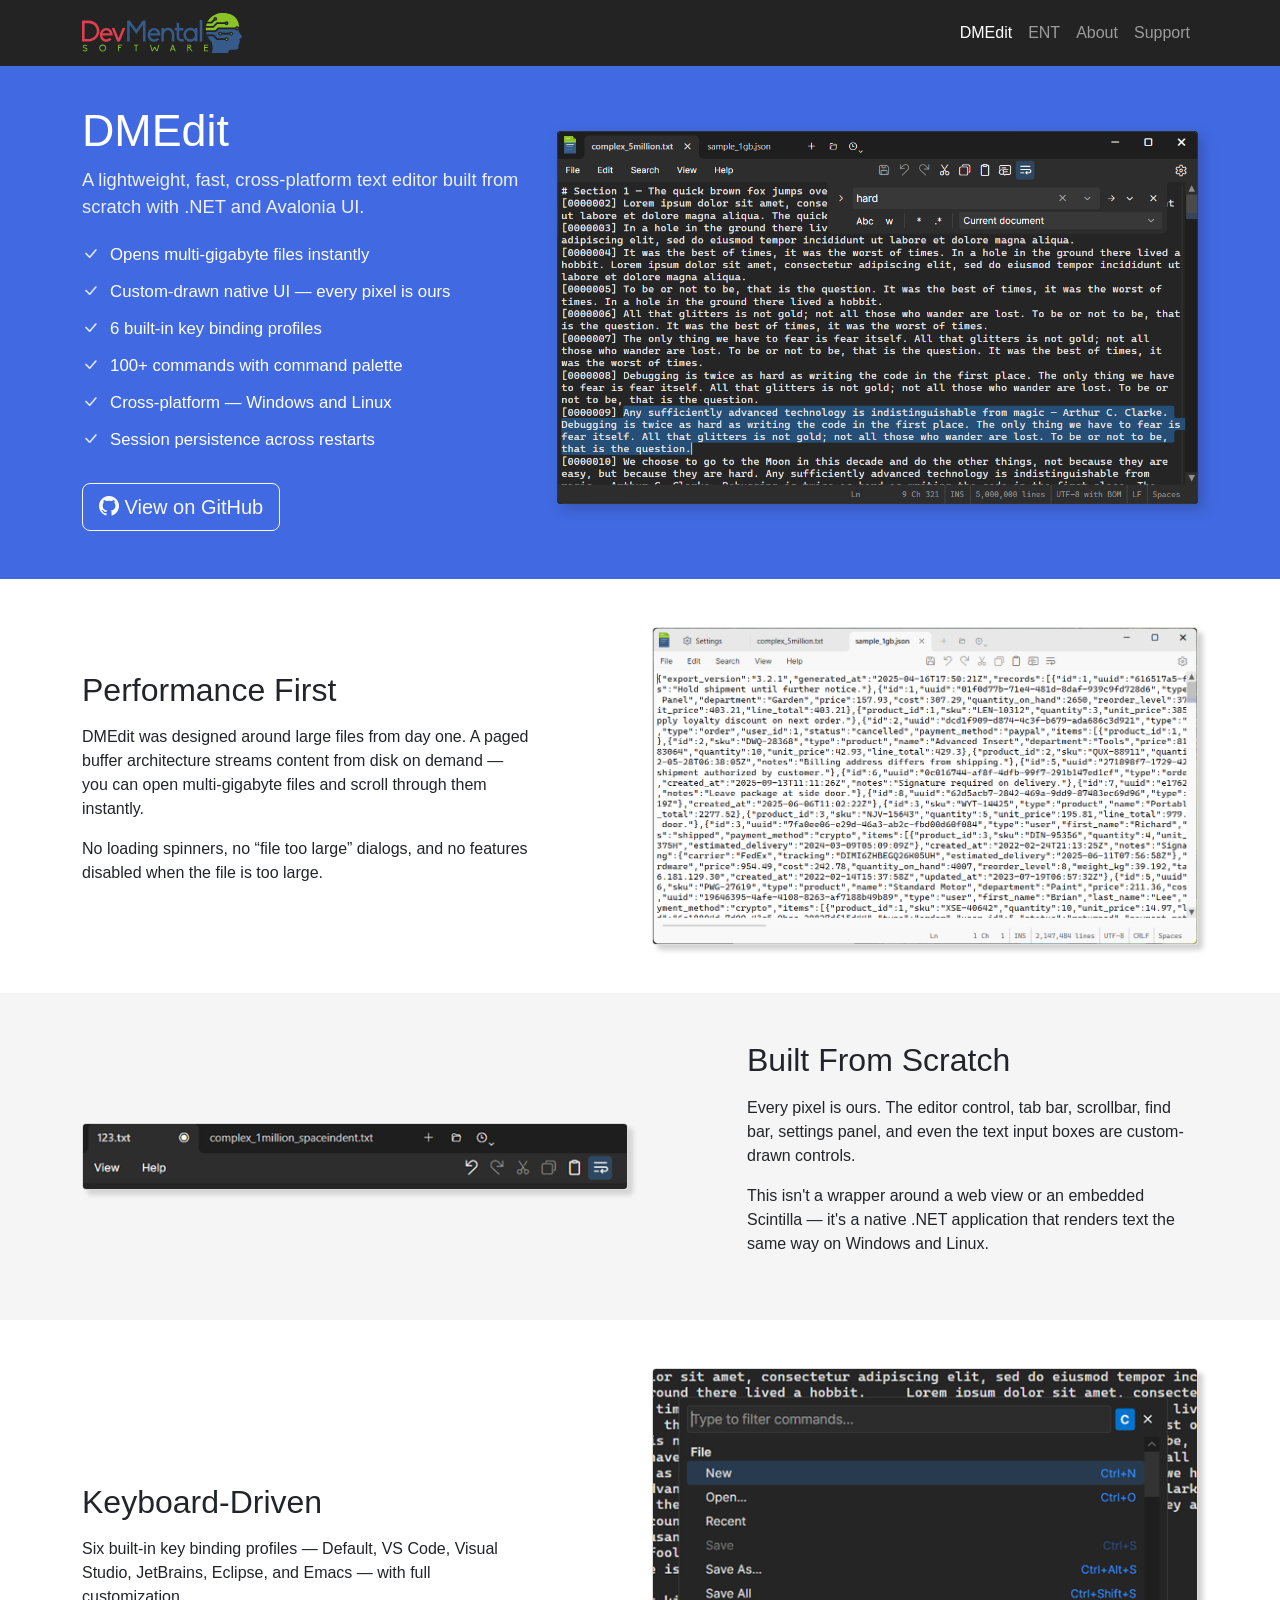
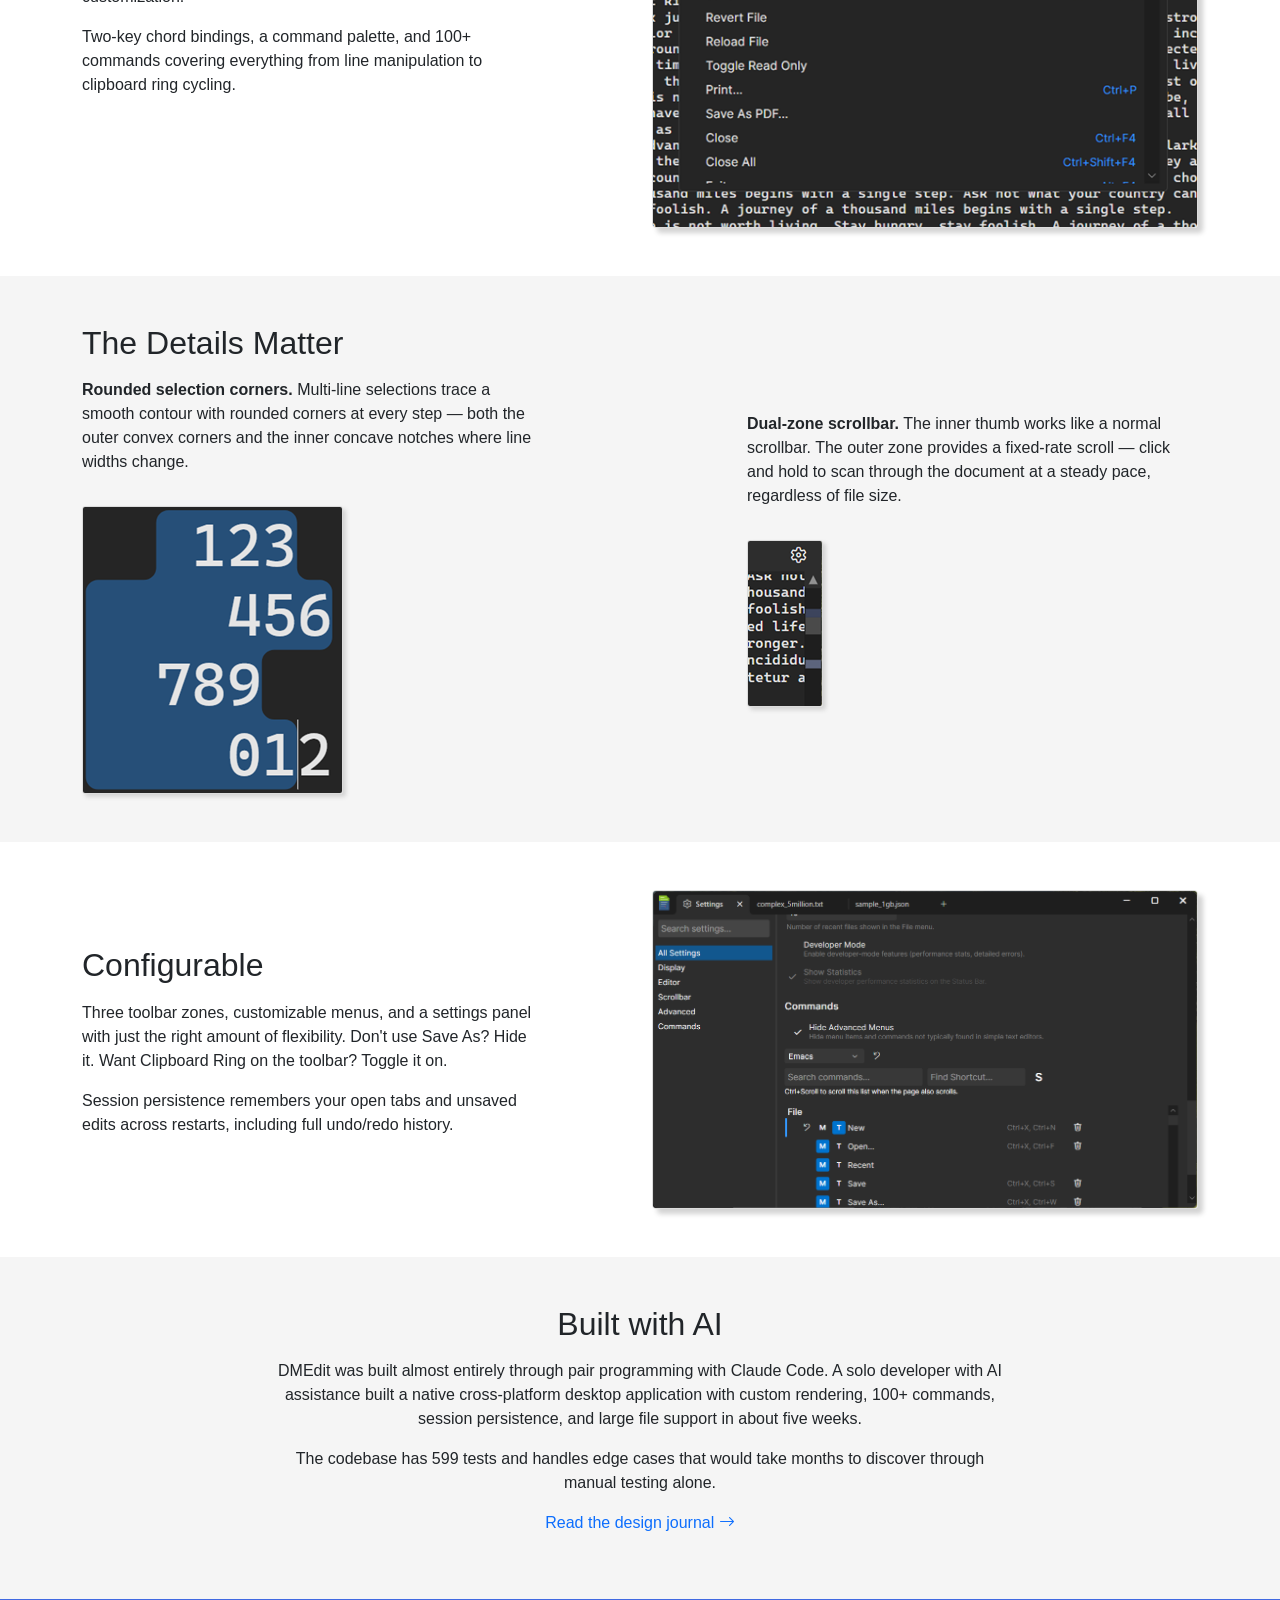
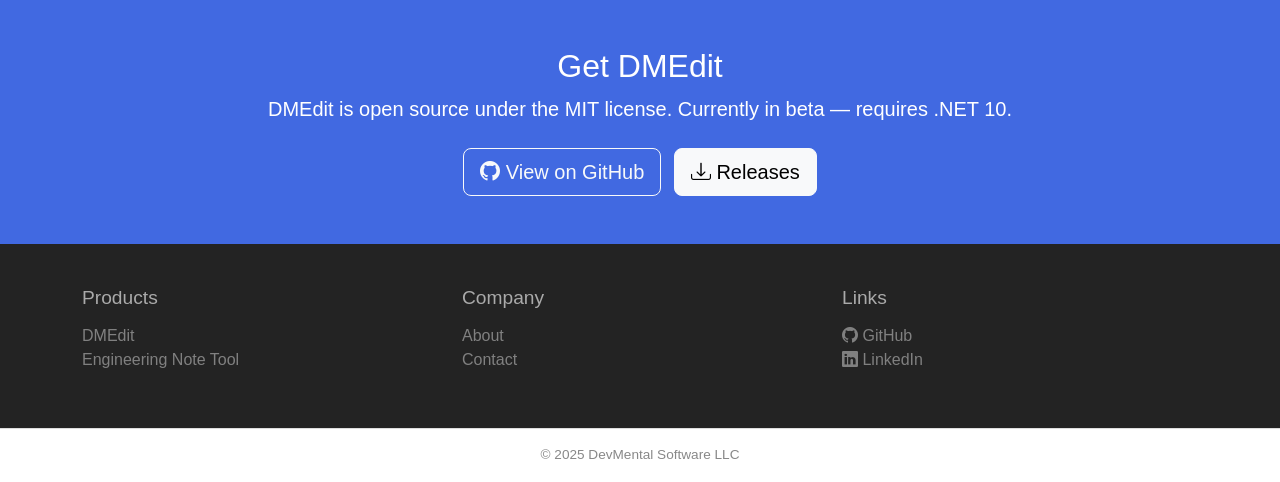
==== site/index.html @ 004f129a "Initial static site replacing ASP.NET 5 beta8 project Modernized the DevMental company website from " ====
<!DOCTYPE html>
<html lang="en">
<head>
    <meta charset="utf-8" />
    <meta name="viewport" content="width=device-width, initial-scale=1.0" />
    <title>DMEdit : DevMental</title>
    <link rel="shortcut icon" href="images/dev_mental_head_white_tiny.png" />
    <link href="https://cdn.jsdelivr.net/npm/bootstrap@5.3.3/dist/css/bootstrap.min.css" rel="stylesheet" />
    <link href="https://cdn.jsdelivr.net/npm/bootstrap-icons@1.11.3/font/bootstrap-icons.min.css" rel="stylesheet" />
    <link rel="stylesheet" href="css/site.css" />
</head>
<body>

<!-- Navbar -->
<nav class="navbar navbar-expand-md navbar-dark fixed-top" style="background-color: var(--dm-dark);">
    <div class="container">
        <a class="navbar-brand" href="index.html">
            <img src="images/dev_mental.svg" alt="DevMental" />
        </a>
        <button class="navbar-toggler" type="button" data-bs-toggle="collapse" data-bs-target="#navbarMain">
            <span class="navbar-toggler-icon"></span>
        </button>
        <div class="collapse navbar-collapse" id="navbarMain">
            <ul class="navbar-nav ms-auto">
                <li class="nav-item"><a class="nav-link active" href="index.html">DMEdit</a></li>
                <li class="nav-item"><a class="nav-link" href="ent.html">ENT</a></li>
                <li class="nav-item"><a class="nav-link" href="about.html">About</a></li>
                <li class="nav-item"><a class="nav-link" href="contact.html">Support</a></li>
            </ul>
        </div>
    </div>
</nav>

<!-- Hero -->
<section class="hero">
    <div class="container">
        <div class="row align-items-center">
            <div class="col-md-5">
                <h1>DMEdit</h1>
                <p class="lead">A lightweight, fast, cross-platform text editor built from scratch with .NET and Avalonia UI.</p>
                <ul class="feature-list">
                    <li><i class="bi bi-check-lg"></i> Opens multi-gigabyte files instantly</li>
                    <li><i class="bi bi-check-lg"></i> Custom-drawn native UI &mdash; every pixel is ours</li>
                    <li><i class="bi bi-check-lg"></i> 6 built-in key binding profiles</li>
                    <li><i class="bi bi-check-lg"></i> 100+ commands with command palette</li>
                    <li><i class="bi bi-check-lg"></i> Cross-platform &mdash; Windows and Linux</li>
                    <li><i class="bi bi-check-lg"></i> Session persistence across restarts</li>
                </ul>
                <a href="https://github.com/DevMentalSoftware/dmedit" class="btn btn-outline-light btn-lg mt-2">
                    <i class="bi bi-github"></i> View on GitHub
                </a>
            </div>
            <div class="col-md-7 text-end">
                <img src="images/dmedit/Screen1.png" alt="DMEdit editing a large file" class="hero-img" />
            </div>
        </div>
    </div>
</section>

<!-- Performance First -->
<section class="tile-light">
    <div class="container">
        <div class="row align-items-center">
            <div class="col-md-5">
                <h2>Performance First</h2>
                <p>DMEdit was designed around large files from day one. A paged buffer architecture streams content from disk on demand &mdash; you can open multi-gigabyte files and scroll through them instantly.</p>
                <p>No loading spinners, no &ldquo;file too large&rdquo; dialogs, and no features disabled when the file is too large.</p>
            </div>
            <div class="col-md-6 offset-md-1">
                <img src="images/dmedit/Screen2.png" alt="DMEdit with a 1.1 million line JSON file" class="tile-img" />
            </div>
        </div>
    </div>
</section>

<!-- Built From Scratch -->
<section class="tile-dark">
    <div class="container">
        <div class="row align-items-center">
            <div class="col-md-6">
                <img src="images/dmedit/Toolbars.png" alt="DMEdit toolbar zones" class="tile-img" />
            </div>
            <div class="col-md-5 offset-md-1">
                <h2>Built From Scratch</h2>
                <p>Every pixel is ours. The editor control, tab bar, scrollbar, find bar, settings panel, and even the text input boxes are custom-drawn controls.</p>
                <p>This isn't a wrapper around a web view or an embedded Scintilla &mdash; it's a native .NET application that renders text the same way on Windows and Linux.</p>
            </div>
        </div>
    </div>
</section>

<!-- Keyboard-Driven -->
<section class="tile-light">
    <div class="container">
        <div class="row align-items-center">
            <div class="col-md-5">
                <h2>Keyboard-Driven</h2>
                <p>Six built-in key binding profiles &mdash; Default, VS Code, Visual Studio, JetBrains, Eclipse, and Emacs &mdash; with full customization.</p>
                <p>Two-key chord bindings, a command palette, and 100+ commands covering everything from line manipulation to clipboard ring cycling.</p>
            </div>
            <div class="col-md-6 offset-md-1">
                <img src="images/dmedit/Commands.png" alt="DMEdit command palette" class="tile-img" />
            </div>
        </div>
    </div>
</section>

<!-- The Details -->
<section class="tile-dark">
    <div class="container">
        <div class="row align-items-center">
            <div class="col-md-5">
                <h2>The Details Matter</h2>
                <p><strong>Rounded selection corners.</strong> Multi-line selections trace a smooth contour with rounded corners at every step &mdash; both the outer convex corners and the inner concave notches where line widths change.</p>
                <img src="images/dmedit/Selection.png" alt="Rounded selection corners" class="tile-img-sm mt-3" />
            </div>
            <div class="col-md-5 offset-md-2">
                <p><strong>Dual-zone scrollbar.</strong> The inner thumb works like a normal scrollbar. The outer zone provides a fixed-rate scroll &mdash; click and hold to scan through the document at a steady pace, regardless of file size.</p>
                <img src="images/dmedit/dzscroll.png" alt="Dual-zone scrollbar" class="tile-img-sm mt-3" />
            </div>
        </div>
    </div>
</section>

<!-- Configurable -->
<section class="tile-light">
    <div class="container">
        <div class="row align-items-center">
            <div class="col-md-5">
                <h2>Configurable</h2>
                <p>Three toolbar zones, customizable menus, and a settings panel with just the right amount of flexibility. Don't use Save As? Hide it. Want Clipboard Ring on the toolbar? Toggle it on.</p>
                <p>Session persistence remembers your open tabs and unsaved edits across restarts, including full undo/redo history.</p>
            </div>
            <div class="col-md-6 offset-md-1">
                <img src="images/dmedit/Screen3.png" alt="DMEdit settings panel" class="tile-img" />
            </div>
        </div>
    </div>
</section>

<!-- The AI Story -->
<section class="tile-dark">
    <div class="container">
        <div class="row align-items-center">
            <div class="col-md-8 mx-auto text-center">
                <h2>Built with AI</h2>
                <p>DMEdit was built almost entirely through pair programming with Claude Code. A solo developer with AI assistance built a native cross-platform desktop application with custom rendering, 100+ commands, session persistence, and large file support in about five weeks.</p>
                <p>The codebase has 599 tests and handles edge cases that would take months to discover through manual testing alone.</p>
                <p>
                    <a href="https://github.com/DevMentalSoftware/dmedit/blob/main/docs/design-journal.md" class="text-decoration-none">
                        Read the design journal <i class="bi bi-arrow-right"></i>
                    </a>
                </p>
            </div>
        </div>
    </div>
</section>

<!-- Get DMEdit -->
<section class="cta-section">
    <div class="container">
        <h2>Get DMEdit</h2>
        <p class="lead mb-4">DMEdit is open source under the MIT license. Currently in beta &mdash; requires .NET 10.</p>
        <a href="https://github.com/DevMentalSoftware/dmedit" class="btn btn-outline-light btn-lg">
            <i class="bi bi-github"></i> View on GitHub
        </a>
        <a href="https://github.com/DevMentalSoftware/dmedit/releases" class="btn btn-light btn-lg ms-2">
            <i class="bi bi-download"></i> Releases
        </a>
    </div>
</section>

<!-- Footer -->
<footer class="dm-footer">
    <div class="container">
        <div class="row">
            <div class="col-md-4 mb-3">
                <div class="footer-heading">Products</div>
                <a href="index.html">DMEdit</a><br />
                <a href="ent.html">Engineering Note Tool</a><br />
            </div>
            <div class="col-md-4 mb-3">
                <div class="footer-heading">Company</div>
                <a href="about.html">About</a><br />
                <a href="contact.html">Contact</a><br />
            </div>
            <div class="col-md-4 mb-3">
                <div class="footer-heading">Links</div>
                <a href="https://github.com/DevMentalSoftware/dmedit"><i class="bi bi-github"></i> GitHub</a><br />
                <a href="https://www.linkedin.com/company/devmental-software"><i class="bi bi-linkedin"></i> LinkedIn</a><br />
            </div>
        </div>
    </div>
</footer>
<div class="dm-copyright">&copy; 2025 DevMental Software LLC</div>

<script src="https://cdn.jsdelivr.net/npm/bootstrap@5.3.3/dist/js/bootstrap.bundle.min.js"></script>
</body>
</html>
---- site/css/site.css ----
/* DevMental Website — Design Tokens & Styles */
:root {
    --dm-royal-blue: #4169e1;
    --dm-dark: #232323;
    --dm-tile-alt: whitesmoke;
    --dm-shadow: rgba(50, 75, 152, 0.58);
    --dm-font-body: 'Century Gothic', 'Franklin Gothic Medium', 'Arial Narrow', Arial, sans-serif;
    --dm-font-heading: 'Segoe UI', sans-serif;
}

body {
    font-family: var(--dm-font-body);
    margin: 0;
    padding-top: 56px; /* navbar height */
}

/* Navbar */
.navbar-brand img {
    height: 40px;
    width: auto;
}

/* Hero */
.hero {
    background-color: var(--dm-royal-blue);
    color: white;
    padding: 3rem 0;
}

.hero h1 {
    font-family: var(--dm-font-heading);
    font-weight: 300;
    font-size: 2.8rem;
    margin-bottom: 0.5rem;
}

.hero .lead {
    font-family: var(--dm-font-heading);
    font-weight: 300;
    font-size: 1.15rem;
    opacity: 0.9;
}

.hero .feature-list {
    list-style: none;
    padding: 0;
    line-height: 2.2;
    font-size: 1.05rem;
}

.hero .feature-list .bi {
    margin-right: 0.4rem;
    color: rgba(255,255,255,0.85);
}

.hero-img {
    max-width: 100%;
    box-shadow: 5px 5px 12px var(--dm-shadow);
    border-radius: 4px;
}

/* Tiles */
.tile-light {
    padding: 3rem 0;
    background-color: white;
}

.tile-dark {
    padding: 3rem 0;
    background-color: var(--dm-tile-alt);
}

.tile-light h2,
.tile-dark h2 {
    font-family: var(--dm-font-heading);
    font-weight: 300;
    margin-bottom: 1rem;
}

.tile-img {
    max-width: 100%;
    border: 1px solid gainsboro;
    box-shadow: 5px 5px 5px lightgray;
    border-radius: 4px;
}

.tile-img-sm {
    max-width: 100%;
    border: 1px solid gainsboro;
    box-shadow: 3px 3px 4px lightgray;
    border-radius: 3px;
}

/* CTA section */
.cta-section {
    background-color: var(--dm-royal-blue);
    color: white;
    padding: 3rem 0;
    text-align: center;
}

.cta-section h2 {
    font-family: var(--dm-font-heading);
    font-weight: 300;
    color: white;
}

/* Footer */
.dm-footer {
    background-color: var(--dm-dark);
    padding: 2.5rem 1.25rem;
    color: gray;
}

.dm-footer a {
    color: gray;
    text-decoration: none;
}

.dm-footer a:hover {
    color: white;
}

.dm-footer .footer-heading {
    font-size: 1.2rem;
    margin-bottom: 0.75rem;
    color: #aaa;
}

.dm-copyright {
    text-align: center;
    padding: 1rem 0;
    color: #888;
    font-size: 0.85rem;
    border-top: 1px solid #ddd;
}

/* Feature grid cards (ENT page) */
.feature-card {
    padding: 1.5rem;
}

.feature-card h5 {
    font-family: var(--dm-font-heading);
    font-weight: 400;
}

/* Responsive */
@media (max-width: 767px) {
    .hero {
        text-align: center;
        padding: 2rem 0;
    }
    .hero h1 {
        font-size: 2rem;
    }
    .hero-img {
        margin-top: 1.5rem;
    }
    .tile-img {
        margin-top: 1.5rem;
    }
}
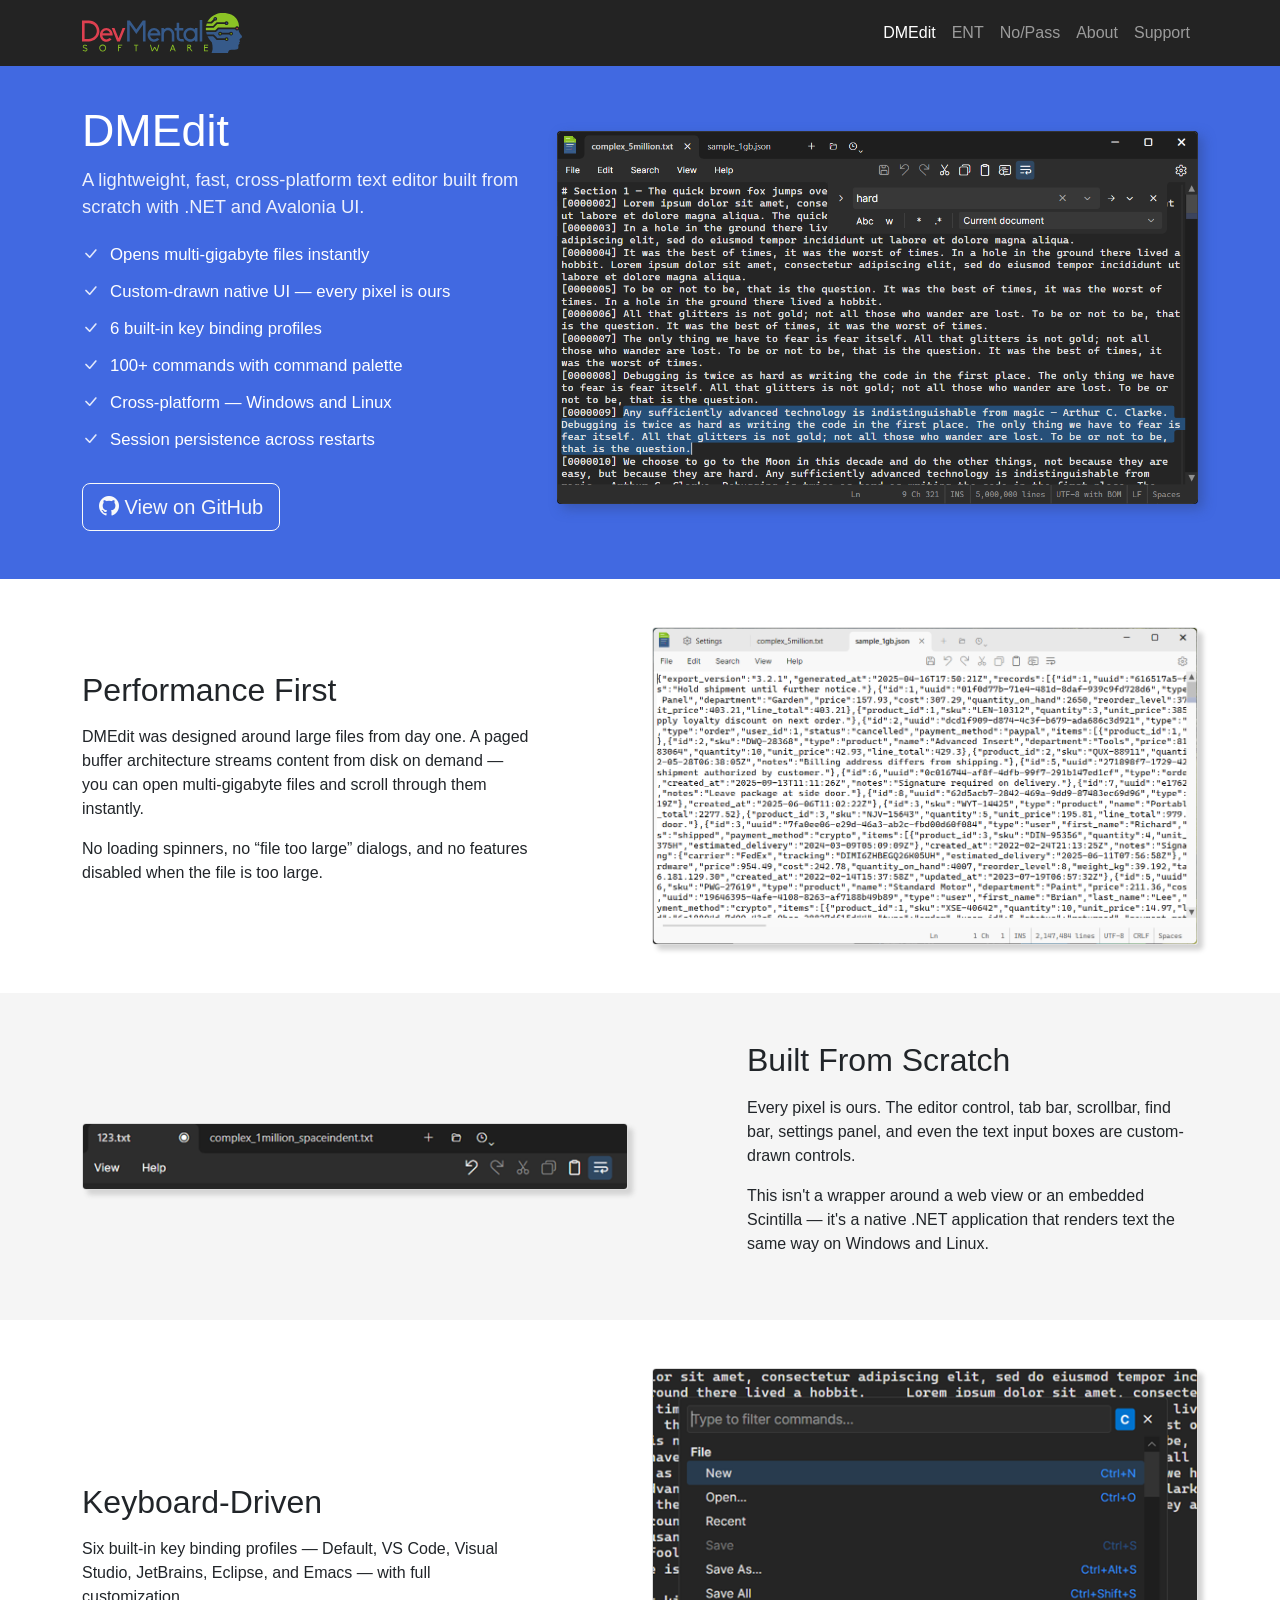
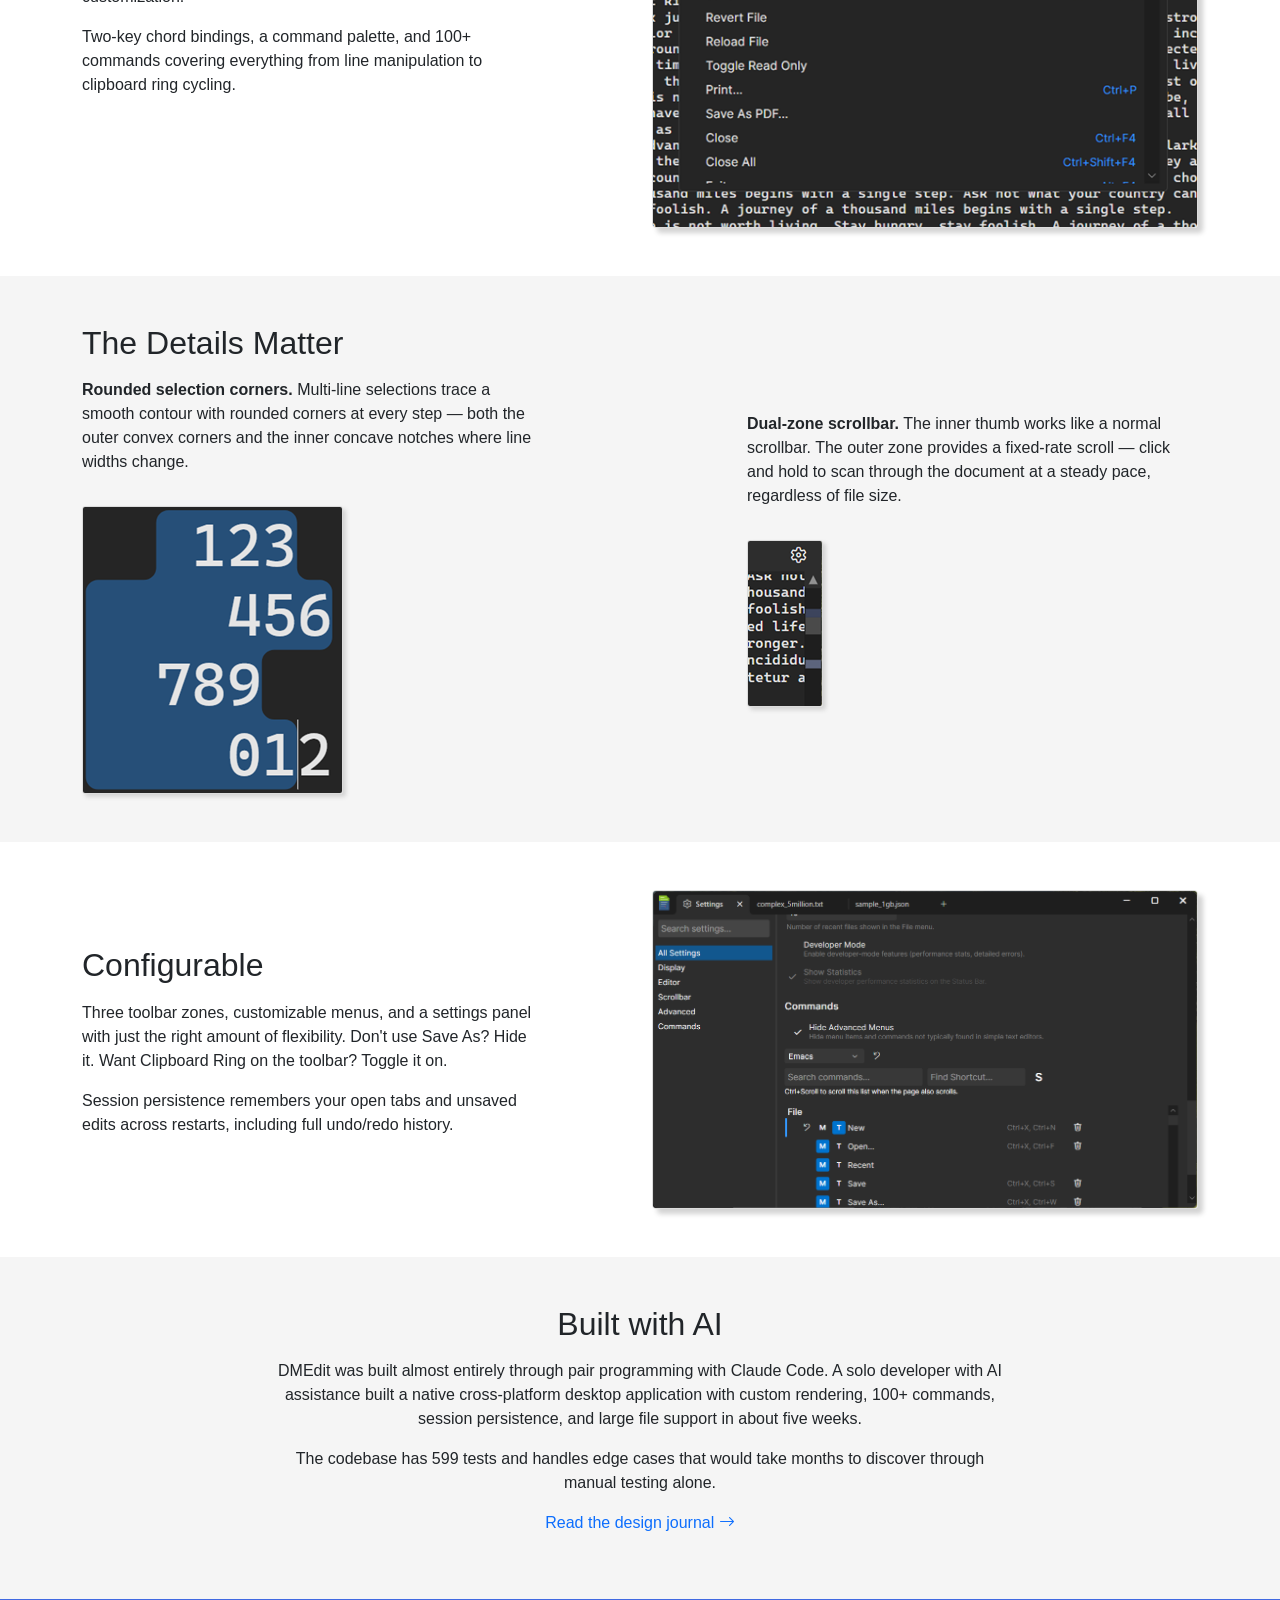
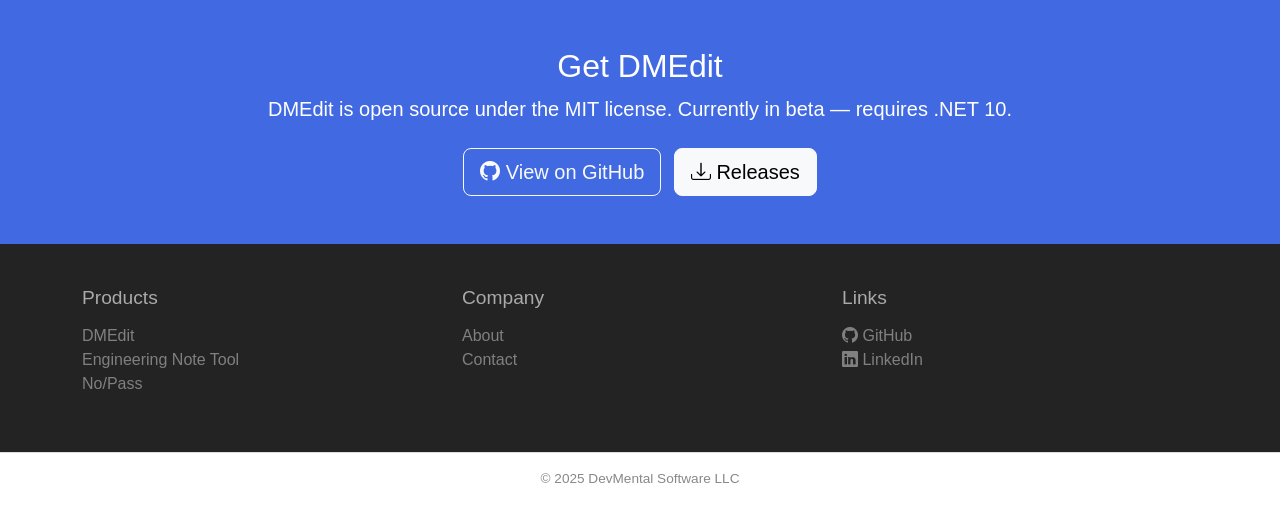
==== commit 6898620a: "Add No/Pass page, ENT screenshots, and content updates - Add No/Pass product page with status note a" ====
--- a/site/index.html
+++ b/site/index.html
@@ -24,6 +24,7 @@
             <ul class="navbar-nav ms-auto">
                 <li class="nav-item"><a class="nav-link active" href="index.html">DMEdit</a></li>
                 <li class="nav-item"><a class="nav-link" href="ent.html">ENT</a></li>
+                <li class="nav-item"><a class="nav-link" href="nopass.html">No/Pass</a></li>
                 <li class="nav-item"><a class="nav-link" href="about.html">About</a></li>
                 <li class="nav-item"><a class="nav-link" href="contact.html">Support</a></li>
             </ul>
@@ -178,6 +179,7 @@
                 <div class="footer-heading">Products</div>
                 <a href="index.html">DMEdit</a><br />
                 <a href="ent.html">Engineering Note Tool</a><br />
+                <a href="nopass.html">No/Pass</a><br />
             </div>
             <div class="col-md-4 mb-3">
                 <div class="footer-heading">Company</div>
